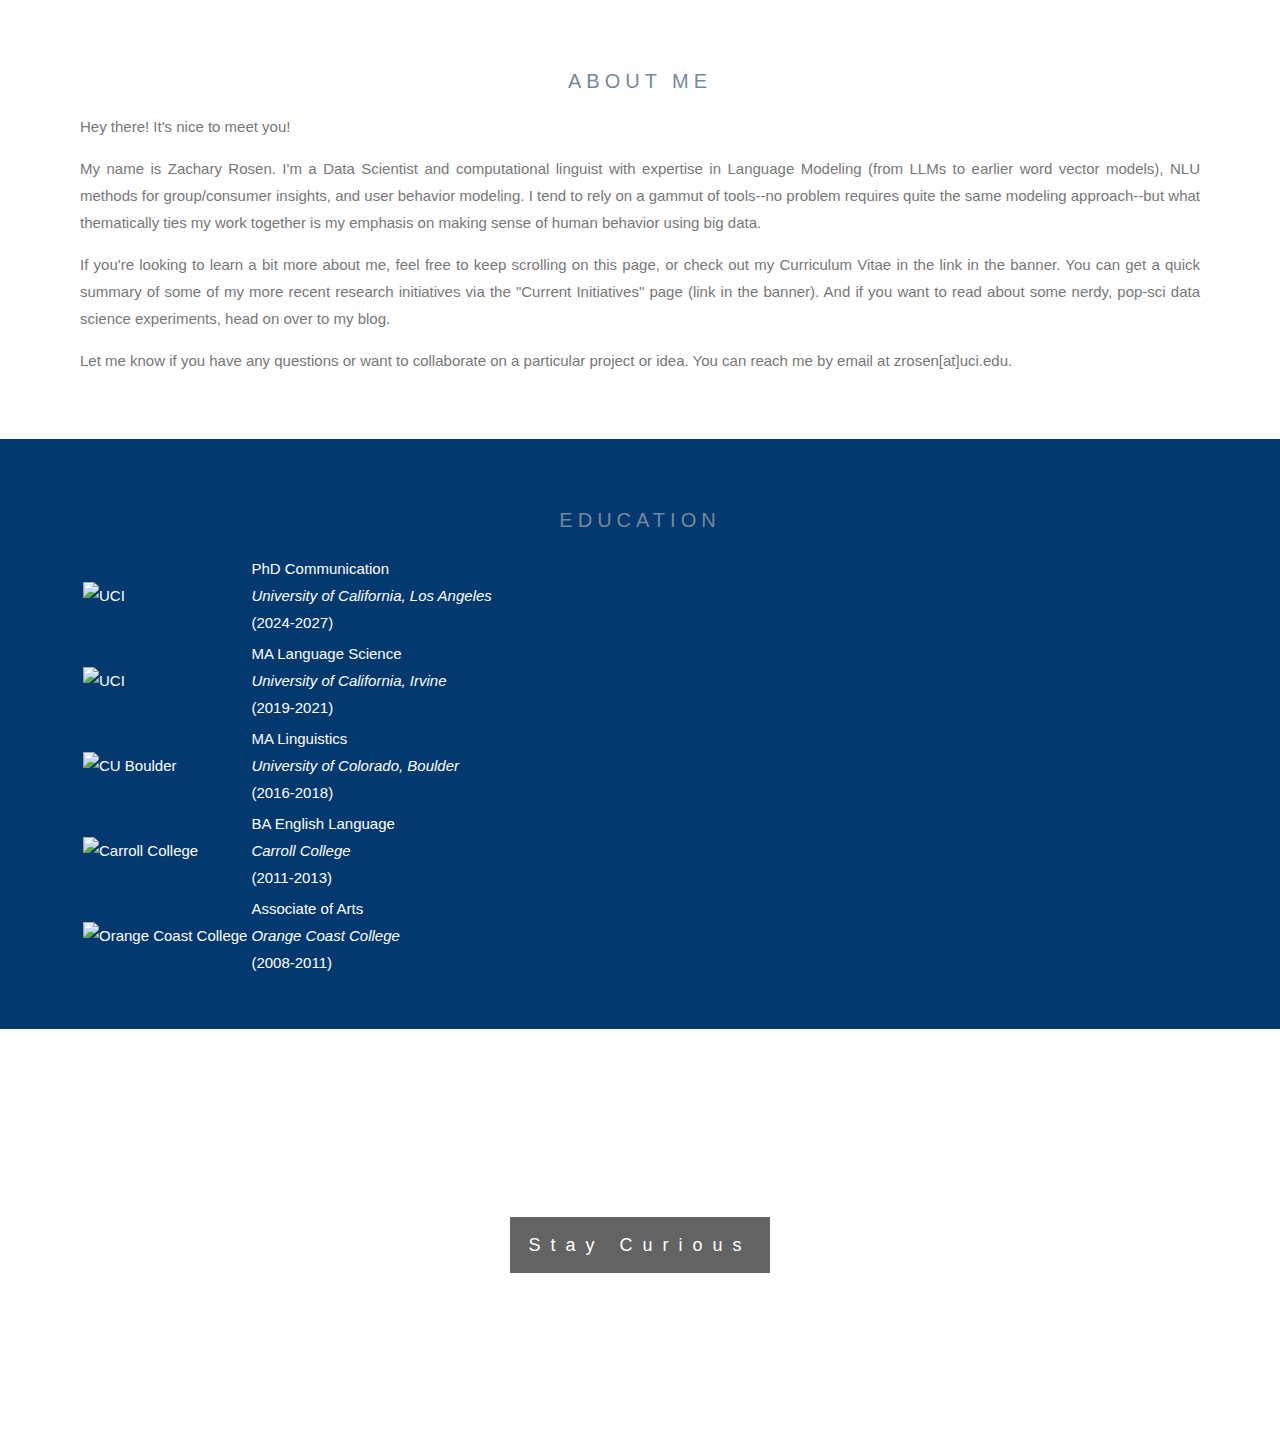
==== aboutme.html @ 741d22c4 "updated website look/feel" ====
<!DOCTYPE html>
<html>
<head>
<meta name="viewport" content="width=device-width, initial-scale=1">
<meta http-equiv='cache-control' content='no-cache'> 
<meta http-equiv='expires' content='0'> 
<meta http-equiv='pragma' content='no-cache'>
<link rel="stylesheet" href="https://cdnjs.cloudflare.com/ajax/libs/font-awesome/4.7.0/css/font-awesome.min.css">

<style>
body, html {
  height: 100%;
  margin: 0;
  font: 400 15px/1.8 "Lato", sans-serif;
  color: #777;
}

.button {
  background-color: none; /* Green */
  border: none;
  color: white;
  padding: 15px 32px;
  text-align: center;
  text-decoration: none;
  display: inline-block;
  font-size: 16px;
}

a:link {
  color: white;
  background-color: transparent;
  text-decoration: none;
}

a:visited {
  color: white;
  background-color: transparent;
  text-decoration: none;
}

.bgimg-1, .bgimg-2, .bgimg-3, .bgimg-4, .bgimg-5 {
  position: relative;
  opacity: 0.65;
  background-attachment: fixed;
  background-position: center;
  background-repeat: no-repeat;
  background-size: cover;

}
.bgimg-1 {
  /* background-image: url("./images/brain.jpg"); */
  background-image: url("https://media.geeksforgeeks.org/wp-content/cdn-uploads/20200714222122/Top-8-Free-Dataset-Sources-to-Use-for-Data-Science-Projects.png");
  min-height: 100%;
}

.bgimg-2 {
  background-image: url("./images/compMod.jpg");
  min-height: 400px;
}

.bgimg-3 {
  background-image: url("https://edezach.files.wordpress.com/2020/11/bigmug.jpg");
  min-height: 400px;
}

.bgimg-4 {
  background-image: url("https://edezach.files.wordpress.com/2020/11/dnn18.png");
  min-height: 50%;
}

.bgimg-5 {
  background-image: url("./images/brain.jpg");
  min-height: 100%;
}

.caption {
  position: absolute;
  left: 0;
  top: 50%;
  width: 100%;
  text-align: center;
  color: #000;
}

.caption span.border {
  background-color: #111;
  color: #fff;
  padding: 18px;
  font-size: 25px;
  letter-spacing: 10px;
}

h3 {
  letter-spacing: 5px;
  text-transform: uppercase;
  font: 20px "Lato", sans-serif;
  color: #111;
}

.content {
  padding: 0px;
}

.sticky {
  position: fixed;
  overflow: visible;
  top: 0;
  width: 100%;
}

.sticky + .content {
  padding-top: 102px;
}

/* Turn off parallax scrolling for tablets and phones */
@media only screen and (max-device-width: 1024px) {
  .bgimg-1, .bgimg-2, .bgimg-3, .bgimg-4, .bgimg-5 {
    background-attachment: scroll;
  }
}

/* Add a black background color to the top navigation */
.topnav {
  background-color: #333;
  /* overflow: hidden; */
  z-index: 100;
}

/* Style the links inside the navigation bar */
.topnav a {
  float: left;
  display: block;
  color: #f2f2f2;
  text-align: center;
  padding: 14px 16px;
  text-decoration: none;
  font-size: 17px;
  z-index: 101;
}

/* Add an active class to highlight the current page */
.active {
  background-color: #04AA6D;
  color: white;
  z-index: 102;
}

/* Hide the link that should open and close the topnav on small screens */
.topnav .icon {
  display: none;
}

/* Dropdown container - needed to position the dropdown content */
.dropdown {
  float: left;
  overflow: hidden;
  z-index: 300;
}

/* Style the dropdown button to fit inside the topnav */
.dropdown .dropbtn {
  font-size: 17px;
  border: none;
  outline: none;
  color: white;
  padding: 20px 16px;
  background-color: inherit;
  font-family: inherit;
  margin: 0;
  z-index: 100;
}

/* Style the dropdown content (hidden by default) */
.dropdown-content {
  display: none;
  position: absolute;
  background-color: #f9f9f9;
  min-width: 160px;
  box-shadow: 0px 8px 16px 0px rgba(0,0,0,0.2);
  z-index: 111;
}

/* Style the links inside the dropdown */
.dropdown-content a {
  float: none;
  color: black;
  padding: 12px 16px;
  text-decoration: none;
  display: block;
  text-align: left;
  z-index: 110;
}

/* Add a dark background on topnav links and the dropdown button on hover */
.topnav a:hover, .dropdown:hover .dropbtn {
  background-color: #555;
  color: white;
  z-index: 111;
}

/* Add a grey background to dropdown links on hover */
.dropdown-content a:hover {
  background-color: #ddd;
  color: black;
  z-index: 111;
  display: block;
}

/* Show the dropdown menu when the user moves the mouse over the dropdown button */
.dropdown:hover .dropdown-content {
  display: block;
  z-index: 111;
}

/* When the screen is less than 600 pixels wide, hide all links, except for the first one ("Home"). Show the link that contains should open and close the topnav (.icon) */
@media screen and (max-width: 600px) {
  .topnav a:not(:first-child), .dropdown .dropbtn {
    display: none;
  }
  .topnav a.icon {
    float: right;
    display: block;
  }
}

/* The "responsive" class is added to the topnav with JavaScript when the user clicks on the icon. This class makes the topnav look good on small screens (display the links vertically instead of horizontally) */
@media screen and (max-width: 600px) {
  .topnav.responsive {position: relative;}
  .topnav.responsive a.icon {
    position: absolute;
    right: 0;
    top: 0;
  }
  .topnav.responsive a {
    float: none;
    display: block;
    text-align: left;
  }
  .topnav.responsive .dropdown {float: none;}
  .topnav.responsive .dropdown-content {position: relative;}
  .topnav.responsive .dropdown .dropbtn {
    display: block;
    width: 100%;
    text-align: left;
    position: relative;
    z-index: 300;
  }
}

/* The Modal (background) */
.modal {
  display: none; /* Hidden by default */
  position: fixed; /* Stay in place */
  z-index: 1; /* Sit on top */
  padding-top: 100px; /* Location of the box */
  left: 0;
  top: 0;
  width: 100%; /* Full width */
  height: 100%; /* Full height */
  overflow: auto; /* Enable scroll if needed */
  background-color: rgb(0,0,0); /* Fallback color */
  background-color: rgba(0,0,0,0.4); /* Black w/ opacity */
}

/* Modal Content */
.modal-content {
  background-color: #fefefe;
  margin: auto;
  padding: 20px;
  border: 1px solid #888;
  width: 80%;
}

/* The Close Button */
.close {
  color: #aaaaaa;
  float: right;
  font-size: 28px;
  font-weight: bold;
}

.close:hover,
.close:focus {
  color: #000;
  text-decoration: none;
  cursor: pointer;
}

</style>
</head>

<body>

<div style="color: #777;background-color:white;text-align:center;padding:50px 80px;text-align: justify;">
  <h3 style="text-align:center;color:lightslategrey">ABOUT ME</h3>
  <p>Hey there! It's nice to meet you!</p> 
  <p>My name is Zachary Rosen. I'm a Data Scientist and computational linguist with expertise in Language Modeling (from LLMs to earlier word vector models), NLU methods for group/consumer insights, and user behavior modeling. I tend to rely on a gammut of tools--no problem requires quite the same modeling approach--but what thematically ties my work together is my emphasis on making sense of human behavior using big data.</p>
  <p>If you're looking to learn a bit more about me, feel free to keep scrolling on this page, or check out my Curriculum Vitae in the link in the banner. You can get a quick summary of some of my more recent research initiatives via the "Current Initiatives" page (link in the banner). And if you want to read about some nerdy, pop-sci data science experiments, head on over to my blog.</p>
  <p>Let me know if you have any questions or want to collaborate on a particular project or idea. You can reach me by email at zrosen[at]uci.edu.</p>
</div>

<!-- <div style="position:relative;">
  <div style="color:white;background-color:#282E34;text-align:center;padding:50px 80px;text-align: justify;">
    <h3 style="text-align:center;color:lightslategrey;">RECENT PUBLICATIONS</h3>
    <p>Rosen, Z. and Dale, R. (2023). <a target="_blank" href="">BERTs of a Feather: Studying Inter- and Intra-group Communication Using Information Theory and Artificially Intelligent Language Models.</a> <i>Behavior Research Methods</i></p>
    <p>&nbsp;</p>
    <p>Rosen, Z. (2022). <a target="_blank" href="https://journals.sagepub.com/doi/abs/10.1177/0261927X221095865">A BERT's Eye View: A Big Data Framework for Assessing Language Convergence and Accommodation.</a> <i>Journal of Language and Social Psychology (42,1)</i></p>
    <p>&nbsp;</p>
    <p>Rosen, Z. (2018). <a target="_blank" href="https://www.researchgate.net/publication/324546734_Computationally_Constructed_Concepts_A_Machine_Learning_Approach_to_Metaphor_Interpretation_Using_Usage-Based_Construction_Grammatical_Cues?_sg=zG_xG0omyJATaJ7A2JGlji9RB5hUyXghHAOw7ikMN1OO7ZWCGaowxjf5qXbd9SndBSdTI67wlIBn0D6w49bRfSIydjlHCXTS9s5pSm5t.HLfHUQWVssO_Hn4IpRn6b5gXUw5M19-DuVhWDMCtP-sVFAq4ruI5jWrhtf1zsD0fgcbinNP_rIZLr26pd6Uq1w">Computationally Constructed Concepts: A Machine Learning Approach to Metaphor Interpretation Using Usage-Based Construction Grammatical Cues.</a> <i>Proceedings of the Workshop on Figurative Language Processing</i>, 102–109.</p>
    <p>&nbsp;</p>
    <p>&nbsp;</p>
    <p>&nbsp;</p>
    <h3 style="text-align:center;color:lightslategrey;">GRANTS & AWARDS</h3>
    <p><i>Radden Mueller-Ochoa Legacy Award for Excellence in Communications Education <br>Saddleback Community College (2019)</i></p>
    <p>&nbsp;</p>
    <p><i>MA Linguistics Graduate Research Small Grant Awardee <br>University of Colorado, Boulder (2018)</i></p>
    <p>&nbsp;</p>
    <p><i>Peg Taylor Award for Excellence in Communications <br>Orange Coast College (2011)</i></p>
  
  </div>
</div> -->

<div style="position:relative;">
  <div style="color:white;background-color:#03396f;text-align:center;padding:50px 80px;text-align: justify;">
    <h3 style="text-align:center;color:lightslategrey;">EDUCATION</h3>
    
    <table>
      
      <tr>
        <td><img src="https://cogitmethis.wordpress.com/wp-content/uploads/2024/07/ucla.png" alt="UCI" style="width:150px;height:150px;"></td>
        <td>PhD Communication <br><i>University of California, Los Angeles</i> <br>(2024-2027)</td>
      </tr>  

      <tr>
        <td><img src="https://edezach.files.wordpress.com/2020/11/crest-01.png" alt="UCI" style="width:150px;height:150px;"></td>
        <td>MA Language Science <br><i>University of California, Irvine</i> <br>(2019-2021)</td>
      </tr>

      <tr>
        <td><img src="https://edezach.files.wordpress.com/2020/11/crest-03.png" alt="CU Boulder" style="width:150px;height:150px;"></td>
        <td>MA Linguistics <br><i>University of Colorado, Boulder</i> <br>(2016-2018)</td>
      </tr>
      <tr>
        <td><img src="https://edezach.files.wordpress.com/2020/11/crest-02.png" alt="Carroll College" style="width:150px;height:150px;"></td>
        <td>BA English Language <br><i>Carroll College</i> <br>(2011-2013)</td>
      </tr>

      <tr>
        <td><img src="https://edezach.files.wordpress.com/2020/11/crest-04-1.png" alt="Orange Coast College" style="width:150px;height:150px;"></td>
        <td>Associate of Arts <br><i>Orange Coast College</i> <br>(2008-2011)</td>
      </tr>
    </table>
  </div>
</div>


<div class="bgimg-2">
  <div class="caption">
  <span class="border" style="font-size: 18px;">Stay Curi<a target="_blank" href="https://www.youtube.com/watch?v=0qDtHdloK44&ab_channel=TWLOHA">o</a>us</span>
  </div>
</div>

<!--Extra Blue Slide-->
<!--<div style="position:relative;">
  <div style="color:#ddd;background-color:#022f5c;text-align:center;padding:50px 80px;text-align: justify;">
    <h3 style="text-align:center;color:lightslategrey;">TITLE</h3>
    <p><b><i>Item:</i></b> <br>Description</p>
  </div>
</div>-->

<!--Extra White Slide-->
<!--<div style="color: #777;background-color:white;text-align:center;padding:50px 80px;text-align: justify;">
  <h3 style="text-align:center;color:lightslategrey">TITLE</h3>
  <p>Some text</p>
</div>-->

<!--Extra Dark Slide-->
<!--<div style="position:relative;">
  <div style="color:#ddd;background-color:#282E34;text-align:center;padding:50px 80px;text-align: justify;">
    <h3 style="text-align:center;color:lightslategrey;">PUBLICATIONS</h3>
    <p>Rosen, Z. (2018). <a target="_blank" href="https://www.researchgate.net/publication/324546734_Computationally_Constructed_Concepts_A_Machine_Learning_Approach_to_Metaphor_Interpretation_Using_Usage-Based_Construction_Grammatical_Cues?_sg=zG_xG0omyJATaJ7A2JGlji9RB5hUyXghHAOw7ikMN1OO7ZWCGaowxjf5qXbd9SndBSdTI67wlIBn0D6w49bRfSIydjlHCXTS9s5pSm5t.HLfHUQWVssO_Hn4IpRn6b5gXUw5M19-DuVhWDMCtP-sVFAq4ruI5jWrhtf1zsD0fgcbinNP_rIZLr26pd6Uq1w">Computationally Constructed Concepts: A Machine Learning Approach to Metaphor Interpretation Using Usage-Based Construction Grammatical Cues.</a> Proceedings of the Workshop on Figurative Language Processing, 102–109.</p>
    <p>Rosen, Z. (2018). <a target="_blank" href="https://www.researchgate.net/publication/324877492_DISEMBODIED_ENTITIES_Linguistic_Factors_Determining_Semantic_Role_Assignment_of_Target_Domain_Referents_in_Metaphoric_Duals">DISEMBODIED ENTITIES: Linguistic Factors Determining Semantic Role Assignment of Target Domain Referents in Metaphoric Duals.</a></p>
  </div>
</div>-->

</body>

<script>
  window.onscroll = function() {myFunction()};
  
  var header = document.getElementById("myHeader");
  var sticky = header.offsetTop;
  
  function myFunction() {
    if (window.pageYOffset > sticky) {
      header.classList.add("sticky");
    } else {
      header.classList.remove("sticky");
    }
  }
</script>

<script>
    function navmini() {
        var x = document.getElementById("myHeader");
        if (x.className === "topnav") {
        x.className += " responsive";
        } else {
        x.className = "topnav";
        }
    }

  // Get the modal
  var modal = document.getElementById("services");
  
  // Get the button that opens the modal
  var svcbtn = document.getElementById("servicesbtn");
  
  // Get the <span> element that closes the modal
  var span = document.getElementsByClassName("close")[0];
  
  // When the user clicks the button, open the modal 
  svcbtn.onclick = function() {
    modal.style.display = "block";
  }
  
  // When the user clicks on <span> (x), close the modal
  span.onclick = function() {
    modal.style.display = "none";
  }
  
  // When the user clicks anywhere outside of the modal, close it
  window.onclick = function(event) {
    if (event.target == modal) {
      modal.style.display = "none";
    }
  }
  </script>

</html>
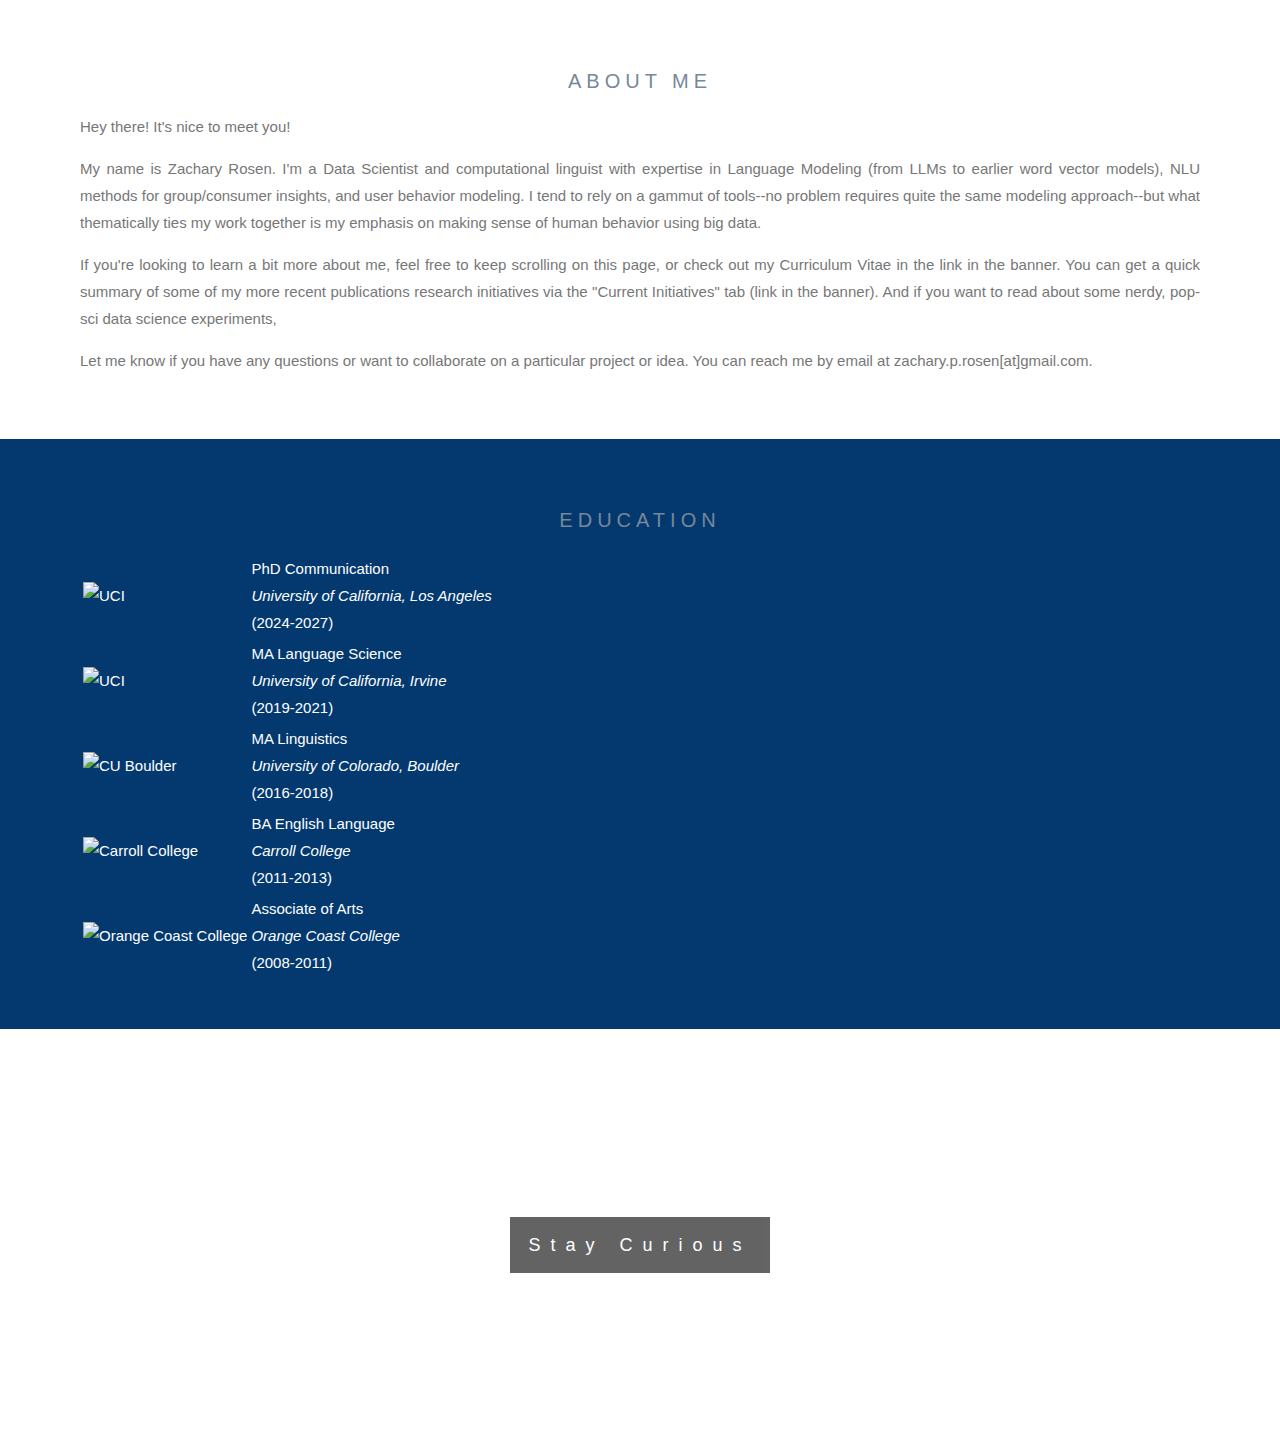
==== commit bb0df7a8: "speech bubbles" ====
--- a/aboutme.html
+++ b/aboutme.html
@@ -296,8 +296,8 @@
   <h3 style="text-align:center;color:lightslategrey">ABOUT ME</h3>
   <p>Hey there! It's nice to meet you!</p> 
   <p>My name is Zachary Rosen. I'm a Data Scientist and computational linguist with expertise in Language Modeling (from LLMs to earlier word vector models), NLU methods for group/consumer insights, and user behavior modeling. I tend to rely on a gammut of tools--no problem requires quite the same modeling approach--but what thematically ties my work together is my emphasis on making sense of human behavior using big data.</p>
-  <p>If you're looking to learn a bit more about me, feel free to keep scrolling on this page, or check out my Curriculum Vitae in the link in the banner. You can get a quick summary of some of my more recent research initiatives via the "Current Initiatives" page (link in the banner). And if you want to read about some nerdy, pop-sci data science experiments, head on over to my blog.</p>
-  <p>Let me know if you have any questions or want to collaborate on a particular project or idea. You can reach me by email at zrosen[at]uci.edu.</p>
+  <p>If you're looking to learn a bit more about me, feel free to keep scrolling on this page, or check out my Curriculum Vitae in the link in the banner. You can get a quick summary of some of my more recent publications research initiatives via the "Current Initiatives" tab (link in the banner). And if you want to read about some nerdy, pop-sci data science experiments, <a href="https://cogitmethis.wordpress.com/" target="_blank">head on over to my blog.</a></p>
+  <p>Let me know if you have any questions or want to collaborate on a particular project or idea. You can reach me by email at zachary.p.rosen[at]gmail.com.</p>
 </div>
 
 <!-- <div style="position:relative;">
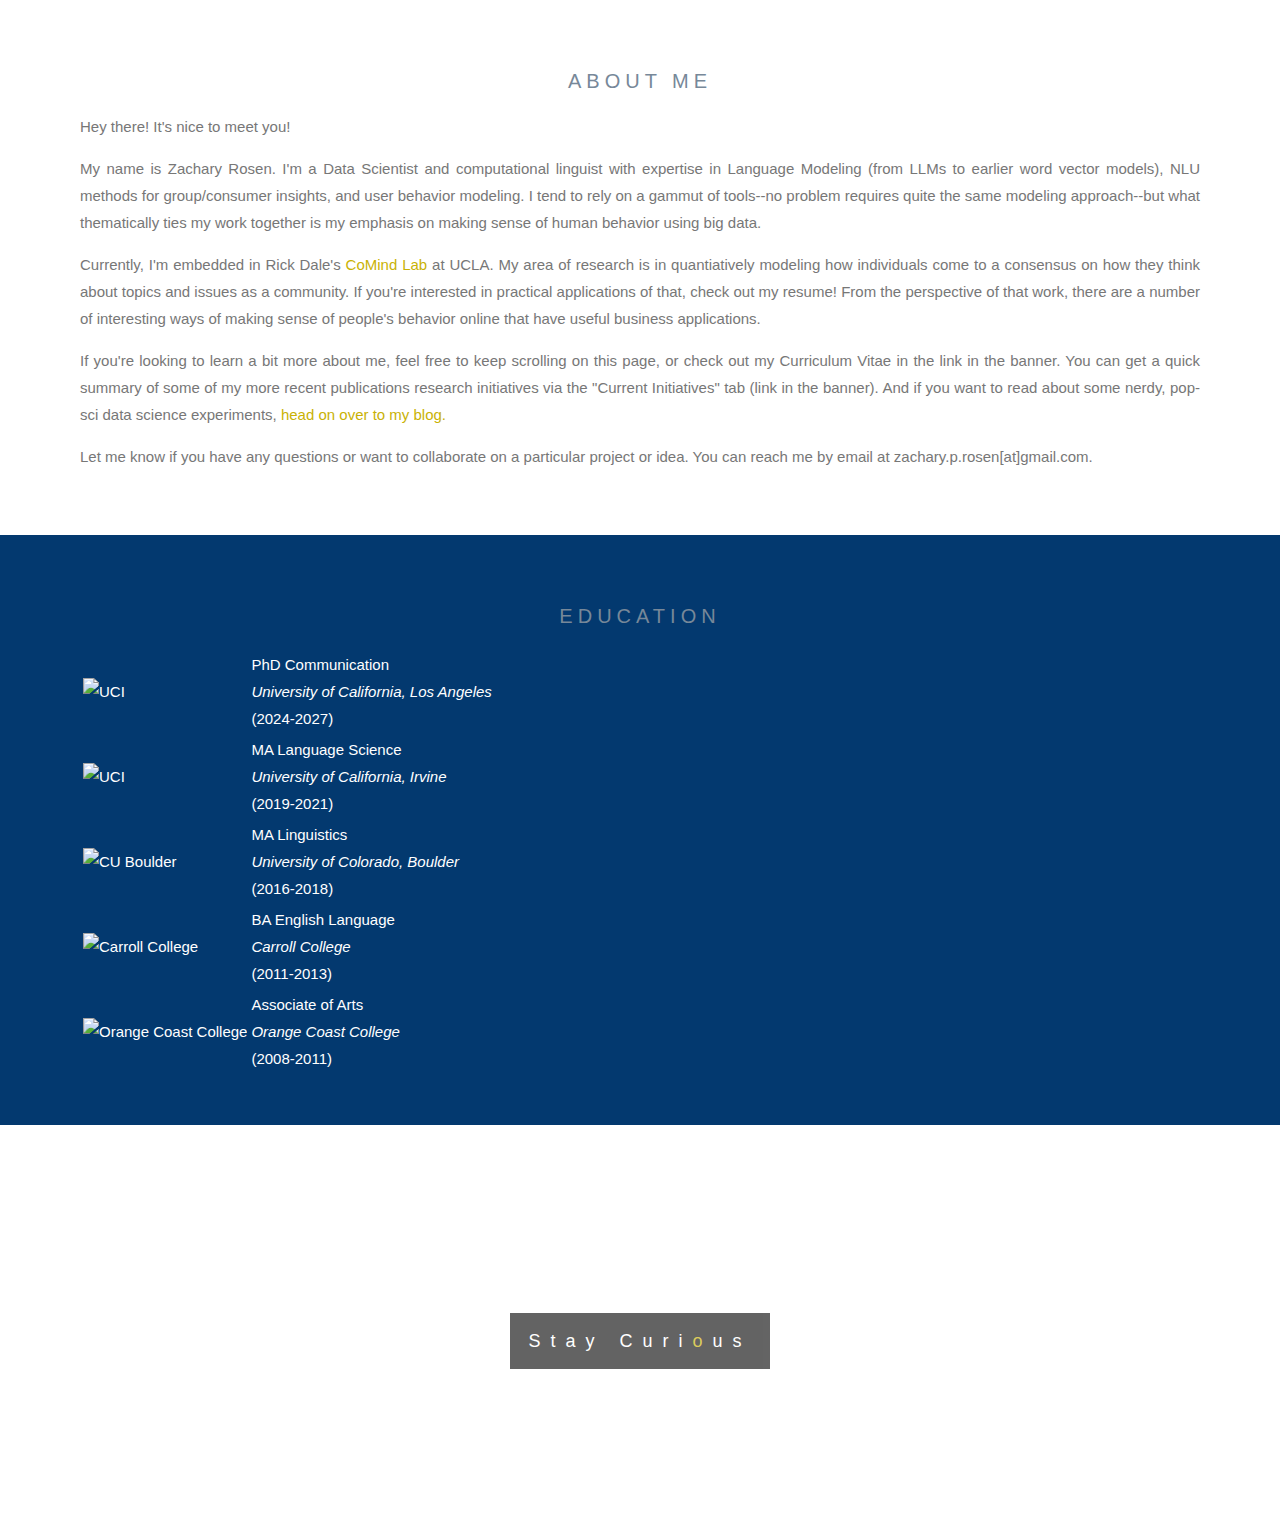
==== commit be909656: "about me updates" ====
--- a/aboutme.html
+++ b/aboutme.html
@@ -28,13 +28,13 @@
 }
 
 a:link {
-  color: white;
+  color: rgb(201, 178, 5);
   background-color: transparent;
   text-decoration: none;
 }
 
 a:visited {
-  color: white;
+  color: rgb(70, 5, 201);
   background-color: transparent;
   text-decoration: none;
 }
@@ -296,6 +296,7 @@
   <h3 style="text-align:center;color:lightslategrey">ABOUT ME</h3>
   <p>Hey there! It's nice to meet you!</p> 
   <p>My name is Zachary Rosen. I'm a Data Scientist and computational linguist with expertise in Language Modeling (from LLMs to earlier word vector models), NLU methods for group/consumer insights, and user behavior modeling. I tend to rely on a gammut of tools--no problem requires quite the same modeling approach--but what thematically ties my work together is my emphasis on making sense of human behavior using big data.</p>
+  <p>Currently, I'm embedded in Rick Dale's <a href="https://co-mind.org/" target="_blank">CoMind Lab</a> at UCLA. My area of research is in quantiatively modeling how individuals come to a consensus on how they think about topics and issues as a community. If you're interested in practical applications of that, check out my resume! From the perspective of that work, there are a number of interesting ways of making sense of people's behavior online that have useful business applications.</p>
   <p>If you're looking to learn a bit more about me, feel free to keep scrolling on this page, or check out my Curriculum Vitae in the link in the banner. You can get a quick summary of some of my more recent publications research initiatives via the "Current Initiatives" tab (link in the banner). And if you want to read about some nerdy, pop-sci data science experiments, <a href="https://cogitmethis.wordpress.com/" target="_blank">head on over to my blog.</a></p>
   <p>Let me know if you have any questions or want to collaborate on a particular project or idea. You can reach me by email at zachary.p.rosen[at]gmail.com.</p>
 </div>
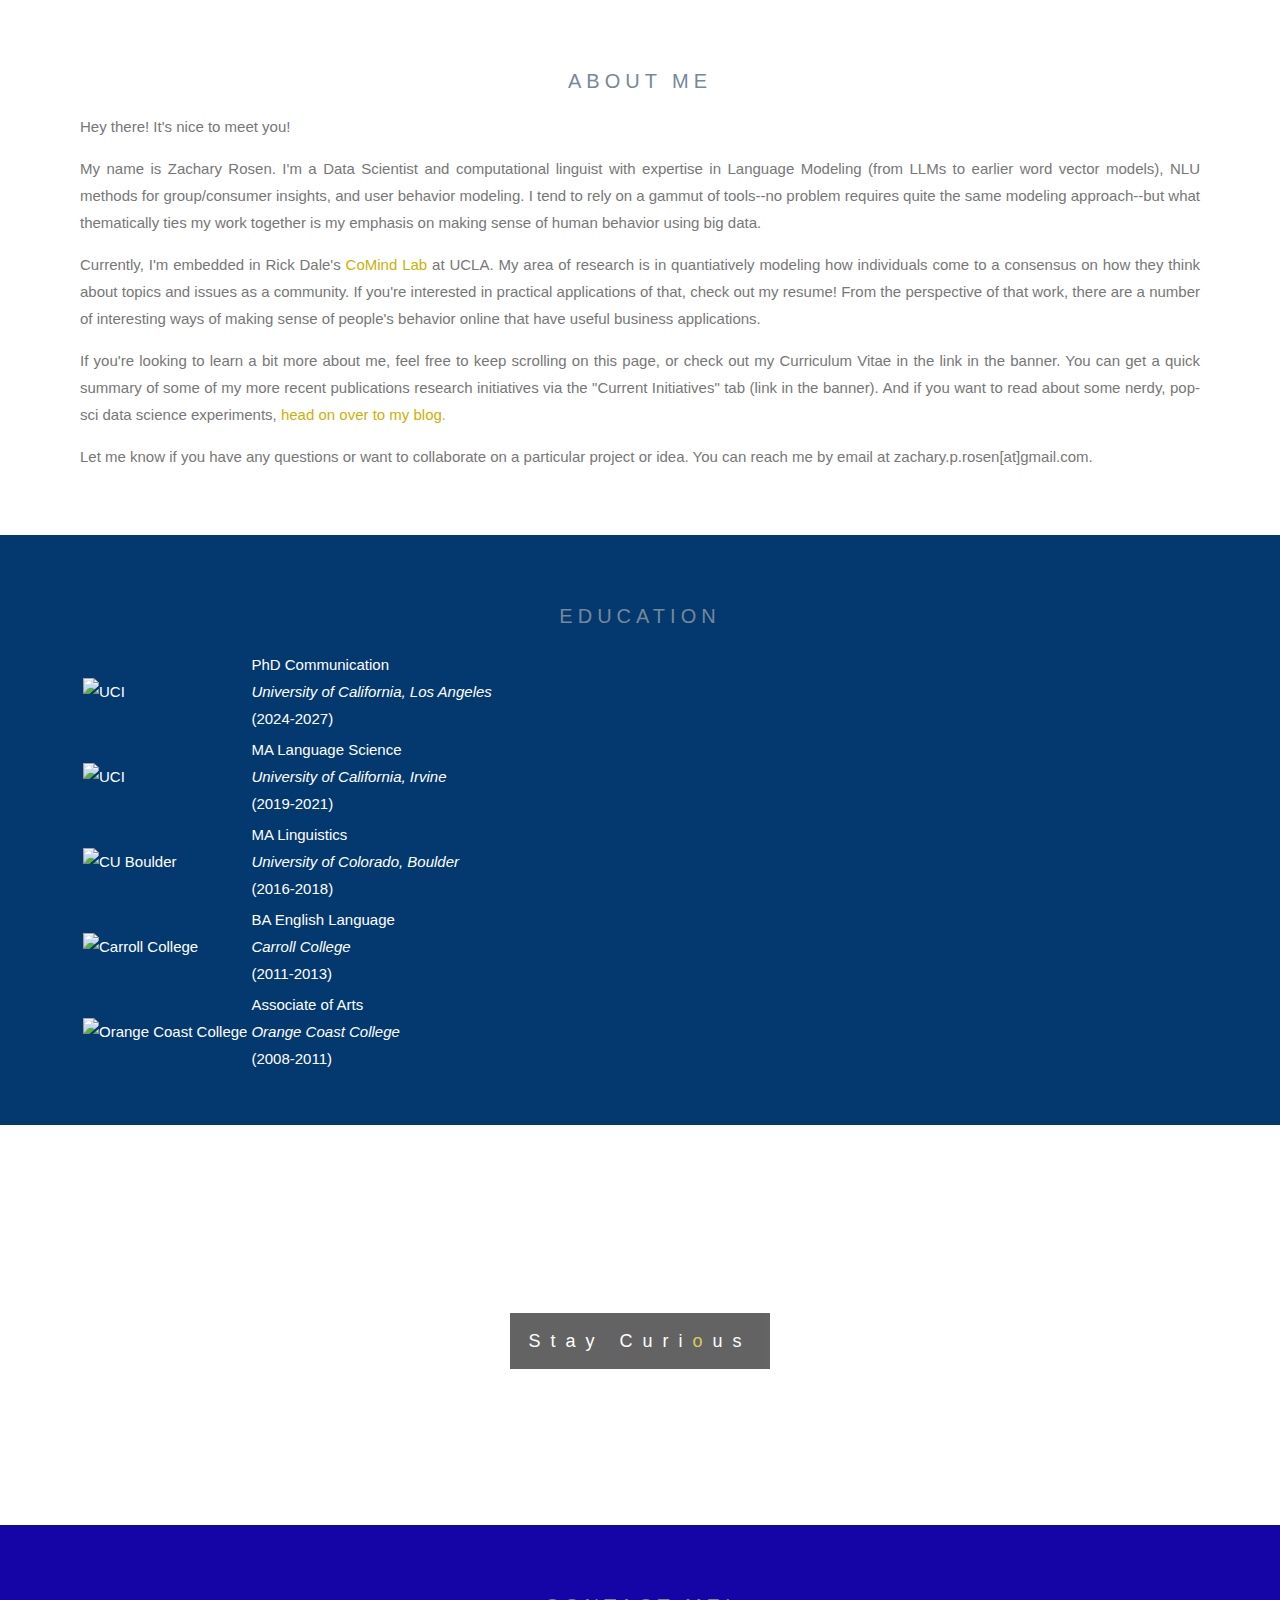
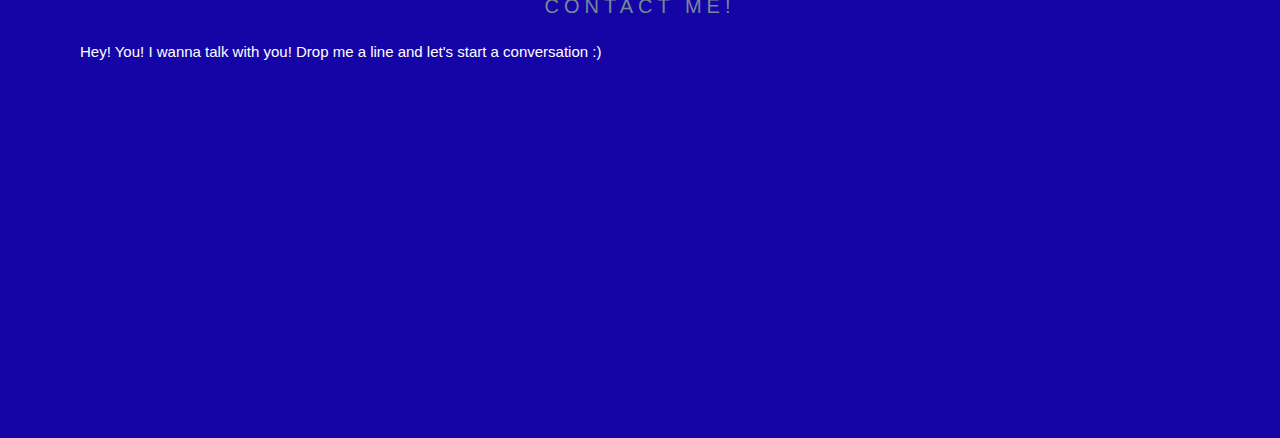
==== commit ae18c87f: "added contact form" ====
--- a/aboutme.html
+++ b/aboutme.html
@@ -292,7 +292,7 @@
 
 <body>
 
-<div style="color: #777;background-color:white;text-align:center;padding:50px 80px;text-align: justify;">
+<div style="color: #777;background-color:white;text-align:left;padding:50px 80px;text-align: justify;">
   <h3 style="text-align:center;color:lightslategrey">ABOUT ME</h3>
   <p>Hey there! It's nice to meet you!</p> 
   <p>My name is Zachary Rosen. I'm a Data Scientist and computational linguist with expertise in Language Modeling (from LLMs to earlier word vector models), NLU methods for group/consumer insights, and user behavior modeling. I tend to rely on a gammut of tools--no problem requires quite the same modeling approach--but what thematically ties my work together is my emphasis on making sense of human behavior using big data.</p>
@@ -330,26 +330,26 @@
       
       <tr>
         <td><img src="https://cogitmethis.wordpress.com/wp-content/uploads/2024/07/ucla.png" alt="UCI" style="width:150px;height:150px;"></td>
-        <td>PhD Communication <br><i>University of California, Los Angeles</i> <br>(2024-2027)</td>
+        <td style="text-align: left;">PhD Communication <br><i>University of California, Los Angeles</i> <br>(2024-2027)</td>
       </tr>  
 
       <tr>
         <td><img src="https://edezach.files.wordpress.com/2020/11/crest-01.png" alt="UCI" style="width:150px;height:150px;"></td>
-        <td>MA Language Science <br><i>University of California, Irvine</i> <br>(2019-2021)</td>
+        <td style="text-align: left;">MA Language Science <br><i>University of California, Irvine</i> <br>(2019-2021)</td>
       </tr>
 
       <tr>
         <td><img src="https://edezach.files.wordpress.com/2020/11/crest-03.png" alt="CU Boulder" style="width:150px;height:150px;"></td>
-        <td>MA Linguistics <br><i>University of Colorado, Boulder</i> <br>(2016-2018)</td>
+        <td style="text-align: left;">MA Linguistics <br><i>University of Colorado, Boulder</i> <br>(2016-2018)</td>
       </tr>
       <tr>
         <td><img src="https://edezach.files.wordpress.com/2020/11/crest-02.png" alt="Carroll College" style="width:150px;height:150px;"></td>
-        <td>BA English Language <br><i>Carroll College</i> <br>(2011-2013)</td>
+        <td style="text-align: left;">BA English Language <br><i>Carroll College</i> <br>(2011-2013)</td>
       </tr>
 
       <tr>
         <td><img src="https://edezach.files.wordpress.com/2020/11/crest-04-1.png" alt="Orange Coast College" style="width:150px;height:150px;"></td>
-        <td>Associate of Arts <br><i>Orange Coast College</i> <br>(2008-2011)</td>
+        <td style="text-align: left;">Associate of Arts <br><i>Orange Coast College</i> <br>(2008-2011)</td>
       </tr>
     </table>
   </div>
@@ -360,6 +360,12 @@
   <div class="caption">
   <span class="border" style="font-size: 18px;">Stay Curi<a target="_blank" href="https://www.youtube.com/watch?v=0qDtHdloK44&ab_channel=TWLOHA">o</a>us</span>
   </div>
+</div>
+
+<div id="ml-rig" style="color: white;background-color:#1605a6;text-align:left;padding:50px 80px;">
+  <h3 style="text-align:center;color:lightslategrey">Contact me!</h3>
+  <p>Hey! You! I wanna talk with you! Drop me a line and let's start a conversation :)</p>
+  <iframe src="https://docs.google.com/forms/d/e/1FAIpQLSd-Q-rvTsYE3SVjAWt3E3JIPs9-xpg9hB683IV2QN3HdtJu5g/viewform?embedded=true" style="width: 98%; height: 300px; border: none;">Loading…</iframe>
 </div>
 
 <!--Extra Blue Slide-->
